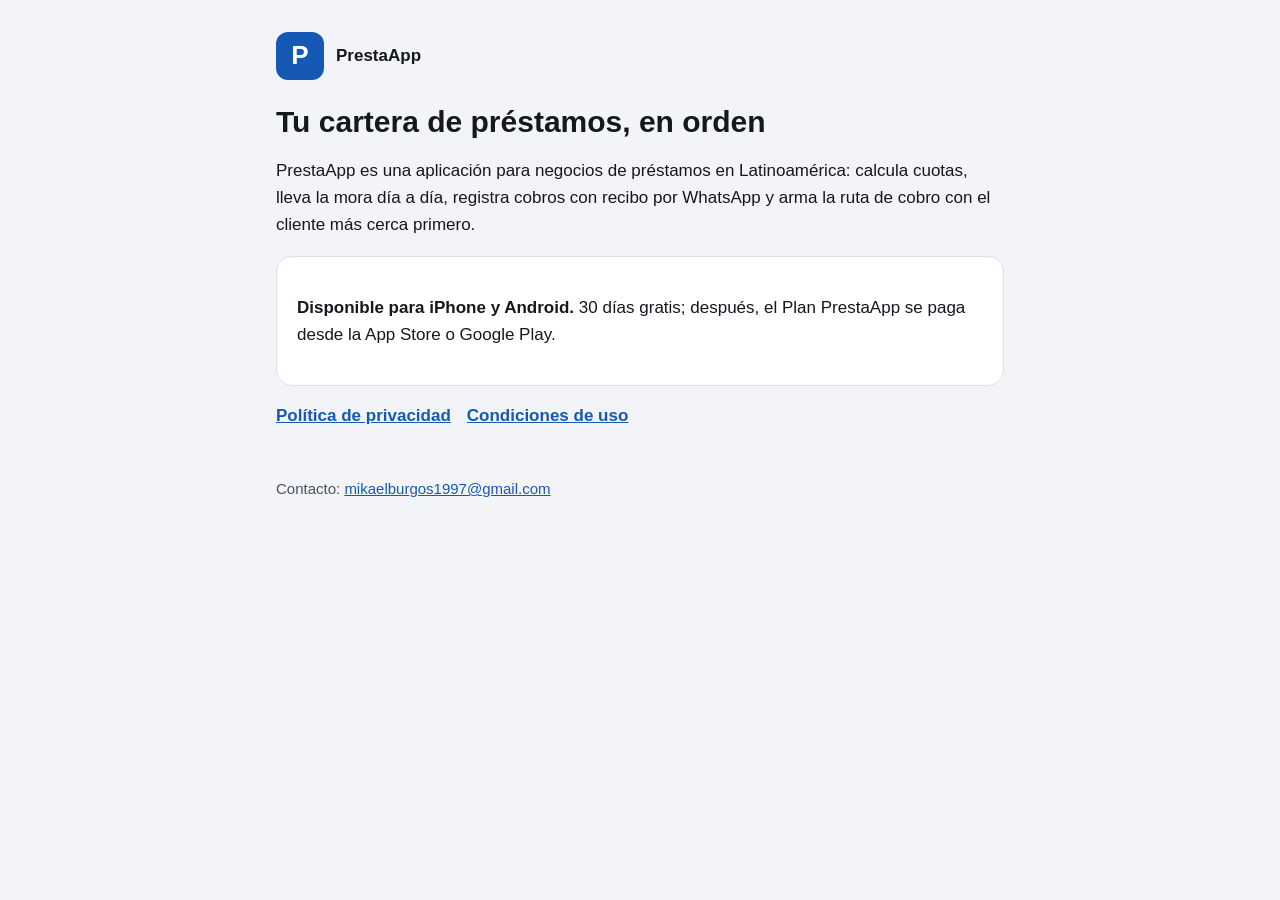
==== index.html @ 06e30898 "PrestaApp: inicio, política de privacidad y condiciones de uso" ====
<!doctype html>
<html lang="es">
<head>
<meta charset="utf-8">
<meta name="viewport" content="width=device-width, initial-scale=1">
<title>PrestaApp</title>
<meta name="description" content="PrestaApp: la cartera de préstamos en orden. Cuotas, mora, cobros y rutas desde el teléfono.">
<link rel="stylesheet" href="estilo.css">
</head>
<body>
<main>
  <header><div class="logo">P</div><strong>PrestaApp</strong></header>
  <h1>Tu cartera de préstamos, en orden</h1>
  <p>PrestaApp es una aplicación para negocios de préstamos en Latinoamérica: calcula cuotas, lleva la mora día a día,
     registra cobros con recibo por WhatsApp y arma la ruta de cobro con el cliente más cerca primero.</p>
  <div class="tarjeta">
    <p><strong>Disponible para iPhone y Android.</strong> 30 días gratis; después, el Plan PrestaApp se paga desde la App Store o Google Play.</p>
  </div>
  <nav><a href="privacidad.html">Política de privacidad</a><a href="terminos.html">Condiciones de uso</a></nav>
  <footer>Contacto: <a href="mailto:mikaelburgos1997@gmail.com">mikaelburgos1997@gmail.com</a></footer>
</main>
</body>
</html>
---- estilo.css ----
:root { --fondo: #F2F4F7; --tarjeta: #FFFFFF; --texto: #14181F; --suave: #4A5260; --primario: #1559B5; --borde: #DDE2E9; }
@media (prefers-color-scheme: dark) { :root { --fondo: #0F1216; --tarjeta: #181C22; --texto: #E8EAED; --suave: #A6ADB8; --primario: #7FB0F5; --borde: #2A3038; } }
* { box-sizing: border-box; }
body { margin: 0; background: var(--fondo); color: var(--texto); font: 17px/1.6 -apple-system, "SF Pro Text", Roboto, "Segoe UI", sans-serif; }
main { max-width: 760px; margin: 0 auto; padding: 32px 16px 64px; }
header { display: flex; align-items: center; gap: 12px; margin-bottom: 24px; }
.logo { width: 48px; height: 48px; border-radius: 12px; background: #1559B5; color: #fff; font-weight: 800; font-size: 26px; display: grid; place-items: center; }
h1 { font-size: 30px; line-height: 1.2; margin: 0 0 8px; }
h2 { font-size: 21px; margin: 32px 0 8px; }
p, li { color: var(--texto); }
.suave { color: var(--suave); font-size: 15px; }
.tarjeta { background: var(--tarjeta); border: 1px solid var(--borde); border-radius: 16px; padding: 20px; margin: 16px 0; }
a { color: var(--primario); }
nav a { margin-right: 16px; font-weight: 600; }
footer { margin-top: 48px; font-size: 15px; color: var(--suave); }
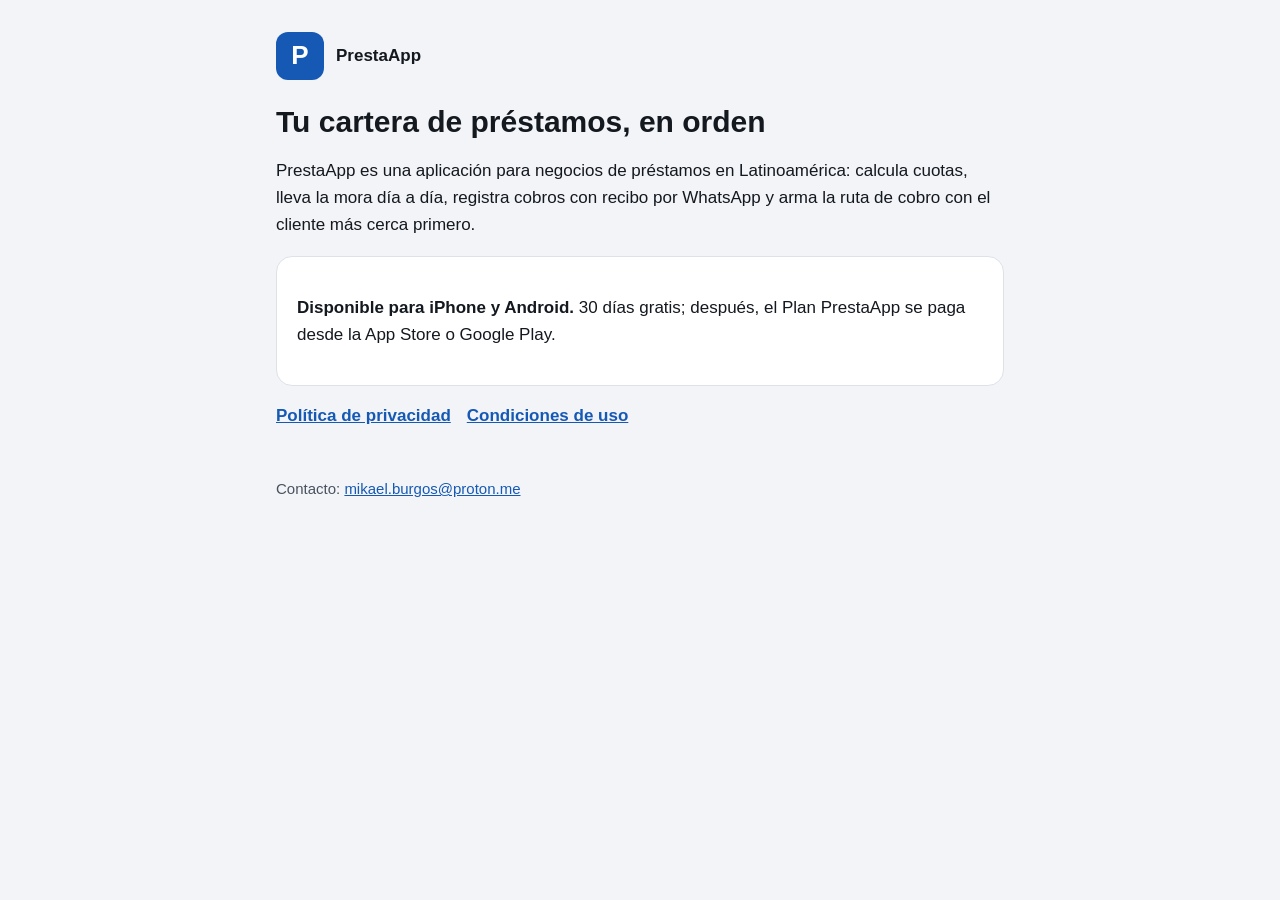
==== commit 75a6b85c: "Contacto: mikael.burgos@proton.me" ====
--- a/index.html
+++ b/index.html
@@ -17,7 +17,7 @@
     <p><strong>Disponible para iPhone y Android.</strong> 30 días gratis; después, el Plan PrestaApp se paga desde la App Store o Google Play.</p>
   </div>
   <nav><a href="privacidad.html">Política de privacidad</a><a href="terminos.html">Condiciones de uso</a></nav>
-  <footer>Contacto: <a href="mailto:mikaelburgos1997@gmail.com">mikaelburgos1997@gmail.com</a></footer>
+  <footer>Contacto: <a href="mailto:mikael.burgos@proton.me">mikael.burgos@proton.me</a></footer>
 </main>
 </body>
 </html>
